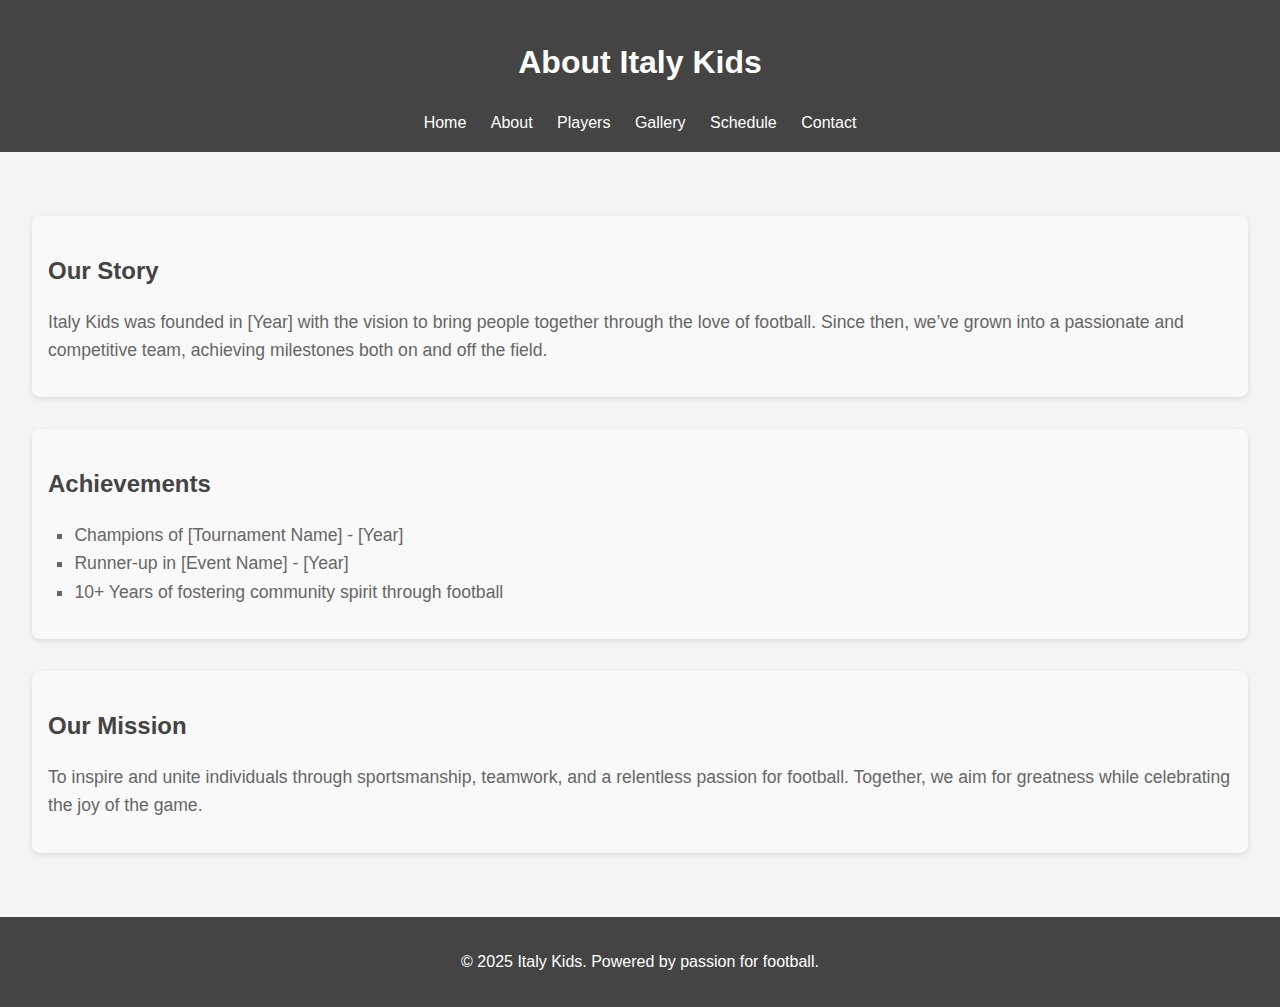
==== about.html @ e89e6547 "Update about.html" ====
<!DOCTYPE html>
<html lang="en">
<head>
  <meta charset="UTF-8">
  <meta name="viewport" content="width=device-width, initial-scale=1.0">
  <title>About Us - Italy Kids</title>
  <link rel="stylesheet" href="css/styles.css">
</head>
<body>
  <header>
    <h1>About Italy Kids</h1>
    <nav>
      <a href="index.html">Home</a>
      <a href="about.html">About</a>
      <a href="players.html">Players</a>
      <a href="gallery.html">Gallery</a>
      <a href="schedule.html">Schedule</a>
      <a href="contact.html">Contact</a>
    </nav>
  </header>
  <main>
    <section id="team-history">
      <h2>Our Story</h2>
      <p>
        Italy Kids was founded in [Year] with the vision to bring people together through the love of football. Since then, we’ve grown into a passionate and competitive team, achieving milestones both on and off the field.
      </p>
    </section>
    <section id="achievements">
      <h2>Achievements</h2>
      <ul>
        <li>Champions of [Tournament Name] - [Year]</li>
        <li>Runner-up in [Event Name] - [Year]</li>
        <li>10+ Years of fostering community spirit through football</li>
      </ul>
    </section>
    <section id="mission">
      <h2>Our Mission</h2>
      <p>
        To inspire and unite individuals through sportsmanship, teamwork, and a relentless passion for football. Together, we aim for greatness while celebrating the joy of the game.
      </p>
    </section>
  </main>
  <footer>
    <p>© 2025 Italy Kids. Powered by passion for football.</p>
  </footer>
</body>
</html>
---- css/styles.css ----
body {
    font-family: Arial, sans-serif;
    margin: 0;
    padding: 0;
    line-height: 1.6;
  }
  
  header {
    background: #444;
    color: #fff;
    padding: 1em 0;
    text-align: center;
  }
  
  header nav a {
    color: #fff;
    margin: 0 10px;
    text-decoration: none;
  }
  
  main {
    padding: 2em;
    background: #f4f4f4;
  }
  
  footer {
    text-align: center;
    padding: 1em 0;
    background: #444;
    color: #fff;
  }
  section {
    margin: 2em 0;
    padding: 1em;
    background: #f9f9f9;
    border-radius: 8px;
    box-shadow: 0 2px 5px rgba(0, 0, 0, 0.1);
  }
  
  section h2 {
    color: #444;
    margin-bottom: 0.5em;
  }
  
  section p, ul {
    color: #666;
    font-size: 1.1em;
  }
  
  ul {
    list-style-type: square;
    padding-left: 1.5em;
  }
  #search {
    width: 100%;
    padding: 10px;
    margin: 1em 0;
    font-size: 1em;
    border: 1px solid #ddd;
    border-radius: 5px;
  }
  
  #players-list {
    display: flex;
    flex-wrap: wrap;
    gap: 1em;
  }
  
  .player-card {
    width: 200px;
    padding: 10px;
    border: 1px solid #ddd;
    border-radius: 8px;
    text-align: center;
    background: #fff;
    box-shadow: 0 2px 4px rgba(0, 0, 0, 0.1);
  }
  
  .player-card img {
    width: 100%;
    height: auto;
    border-radius: 50%;
  }
  
  .player-card h3 {
    margin: 10px 0 5px;
    font-size: 1.2em;
    color: #333;
  }
  #gallery {
    padding: 2em;
    text-align: center;
  }
  
  #gallery h2 {
    margin-bottom: 1em;
    color: #444;
  }
  
  .gallery-grid {
    display: grid;
    grid-template-columns: repeat(auto-fit, minmax(200px, 1fr));
    gap: 1em;
  }
  
  .gallery-item {
    border: 2px solid #ddd;
    border-radius: 8px;
    overflow: hidden;
    transition: transform 0.3s, box-shadow 0.3s;
  }
  
  .gallery-item img {
    width: 100%;
    display: block;
  }
  
  .gallery-item:hover {
    transform: scale(1.05);
    box-shadow: 0 4px 10px rgba(0, 0, 0, 0.2);
  }
  #schedule table {
    width: 100%;
    border-collapse: collapse;
    margin: 1em 0;
  }
  
  #schedule th, #schedule td {
    border: 1px solid #ddd;
    padding: 8px;
    text-align: center;
  }
  
  #schedule th {
    background-color: #444;
    color: white;
    cursor: pointer;
  }
  
  #schedule tr:nth-child(even) {
    background-color: #f9f9f9;
  }
  
  #schedule tr:hover {
    background-color: #f1f1f1;
  }
  #contact {
    padding: 2em;
    text-align: center;
  }
  
  #contact h2 {
    margin-bottom: 1em;
    color: #444;
  }
  
  form {
    display: flex;
    flex-direction: column;
    align-items: center;
    gap: 1em;
    max-width: 400px;
    margin: 0 auto;
  }
  
  label {
    font-weight: bold;
  }
  
  input, textarea {
    width: 100%;
    padding: 10px;
    border: 1px solid #ddd;
    border-radius: 5px;
    font-size: 1em;
  }
  
  button {
    padding: 10px 20px;
    background-color: #444;
    color: #fff;
    border: none;
    border-radius: 5px;
    font-size: 1em;
    cursor: pointer;
  }
  
  button:hover {
    background-color: #333;
  }
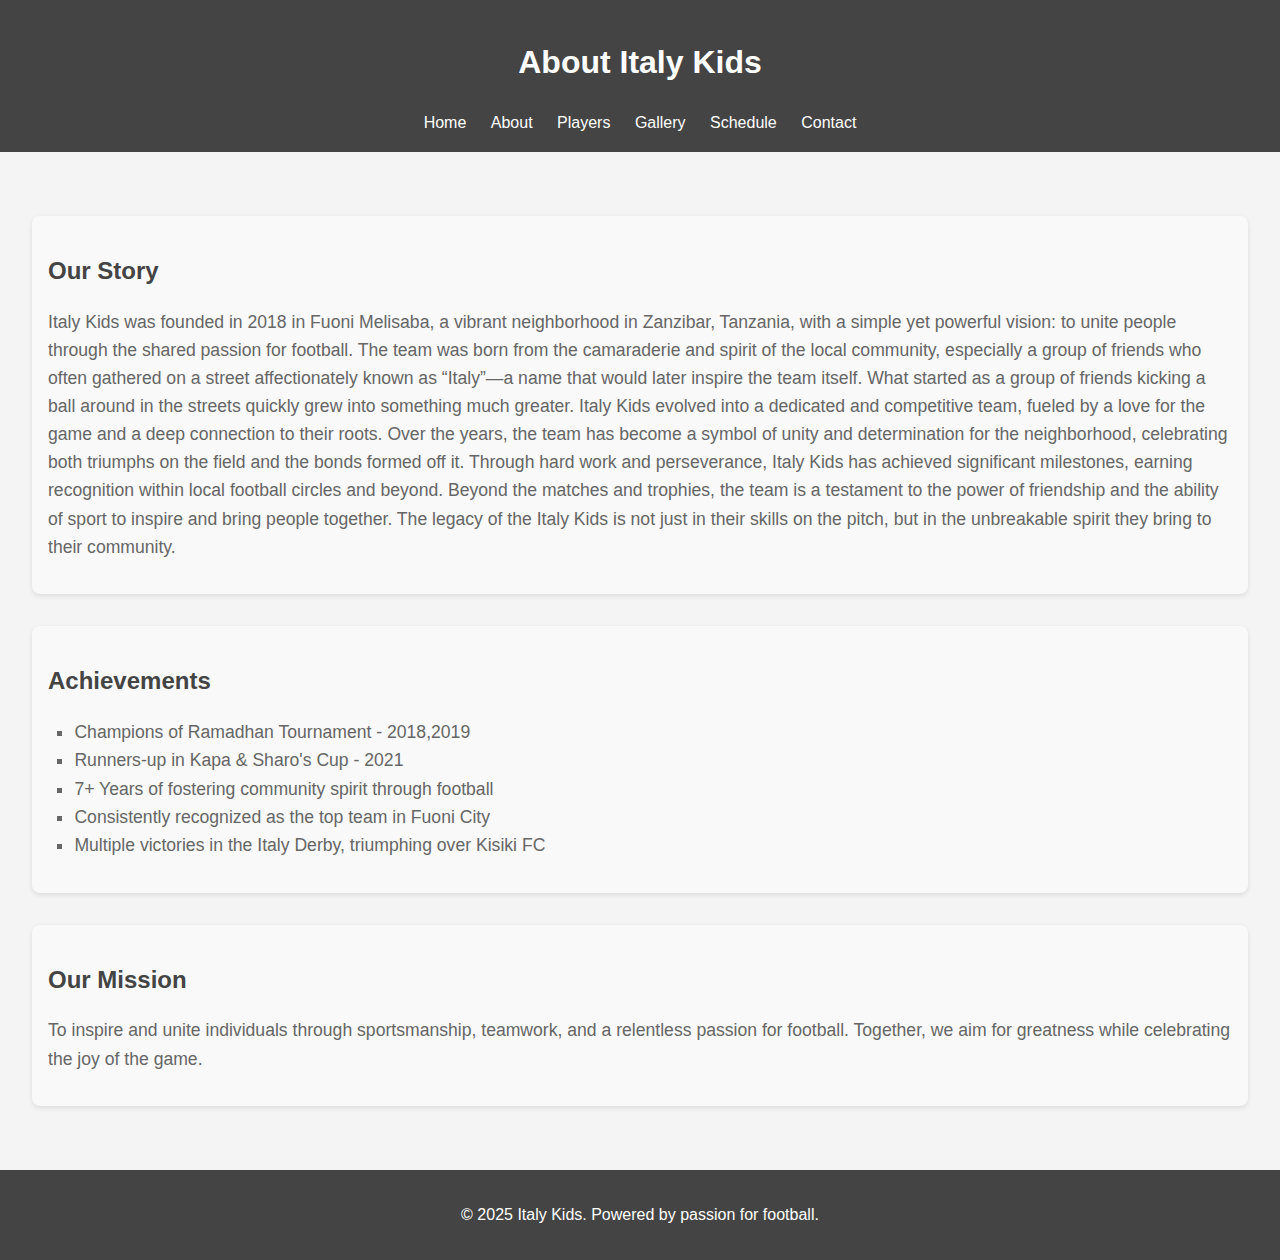
==== commit a1ee8673: "Update about.html" ====
--- a/about.html
+++ b/about.html
@@ -22,15 +22,21 @@
     <section id="team-history">
       <h2>Our Story</h2>
       <p>
-        Italy Kids was founded in [Year] with the vision to bring people together through the love of football. Since then, we’ve grown into a passionate and competitive team, achieving milestones both on and off the field.
+        Italy Kids was founded in 2018 in Fuoni Melisaba, a vibrant neighborhood in Zanzibar, Tanzania, with a simple yet powerful vision: to unite people through the shared passion for football. The team was born from the camaraderie and spirit of the local community, especially a group of friends who often gathered on a street affectionately known as “Italy”—a name that would later inspire the team itself.
+
+What started as a group of friends kicking a ball around in the streets quickly grew into something much greater. Italy Kids evolved into a dedicated and competitive team, fueled by a love for the game and a deep connection to their roots. Over the years, the team has become a symbol of unity and determination for the neighborhood, celebrating both triumphs on the field and the bonds formed off it.
+
+Through hard work and perseverance, Italy Kids has achieved significant milestones, earning recognition within local football circles and beyond. Beyond the matches and trophies, the team is a testament to the power of friendship and the ability of sport to inspire and bring people together. The legacy of the Italy Kids is not just in their skills on the pitch, but in the unbreakable spirit they bring to their community.
       </p>
     </section>
     <section id="achievements">
       <h2>Achievements</h2>
       <ul>
-        <li>Champions of [Tournament Name] - [Year]</li>
-        <li>Runner-up in [Event Name] - [Year]</li>
-        <li>10+ Years of fostering community spirit through football</li>
+        <li>Champions of Ramadhan Tournament - 2018,2019</li>
+        <li>Runners-up in Kapa & Sharo's Cup - 2021</li>
+        <li>7+ Years of fostering community spirit through football</li>
+        <li>Consistently recognized as the top team in Fuoni City</li>
+        <li>Multiple victories in the Italy Derby, triumphing over Kisiki FC</li>
       </ul>
     </section>
     <section id="mission">
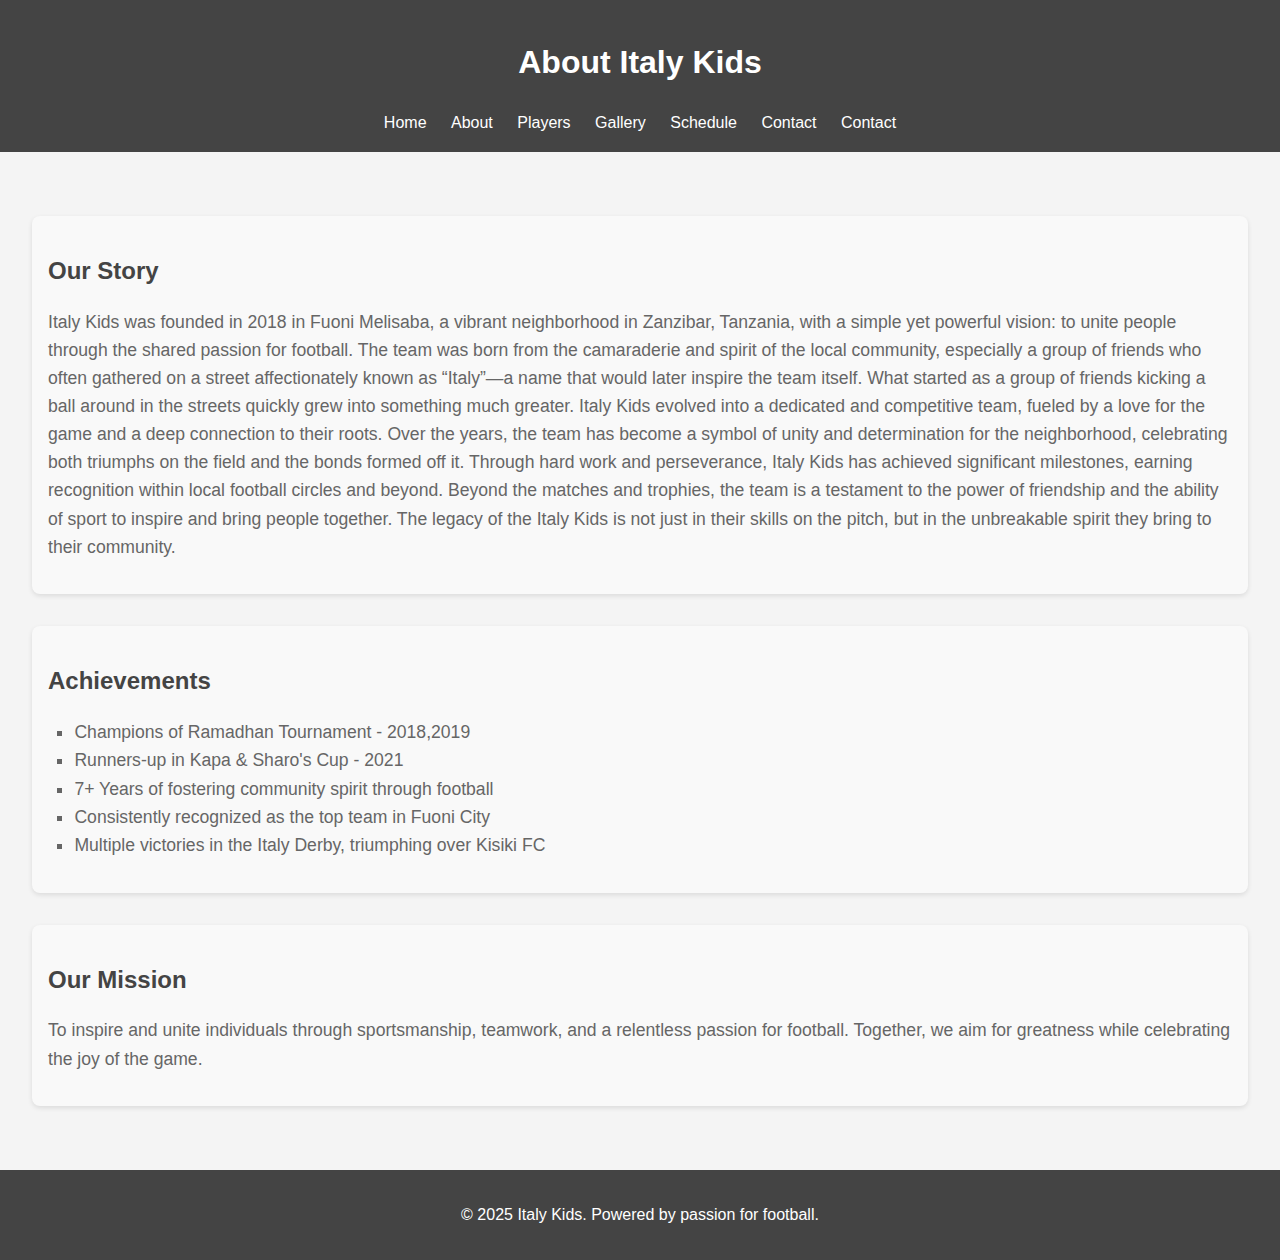
==== commit 90486908: "Update about.html" ====
--- a/about.html
+++ b/about.html
@@ -16,6 +16,7 @@
       <a href="gallery.html">Gallery</a>
       <a href="schedule.html">Schedule</a>
       <a href="contact.html">Contact</a>
+      <a href="coaches.html">Contact</a>
     </nav>
   </header>
   <main>
--- a/css/styles.css
+++ b/css/styles.css
@@ -188,4 +188,30 @@
   button:hover {
     background-color: #333;
   }
-  +.coach-card {
+    margin: 20px;
+    padding: 1em;
+    border: 1px solid #ddd;
+    border-radius: 8px;
+    text-align: center;
+    background: #fff;
+    box-shadow: 0 2px 4px rgba(0, 0, 0, 0.1);
+}
+
+.coach-card img {
+    width: 150px;
+    height: 150px;
+    border-radius: 50%;
+    object-fit: cover;
+}
+
+.coach-card h3 {
+    margin-top: 10px;
+    color: #444;
+}
+
+.coach-card p {
+    margin-top: 5px;
+    color: #666;
+}
+  
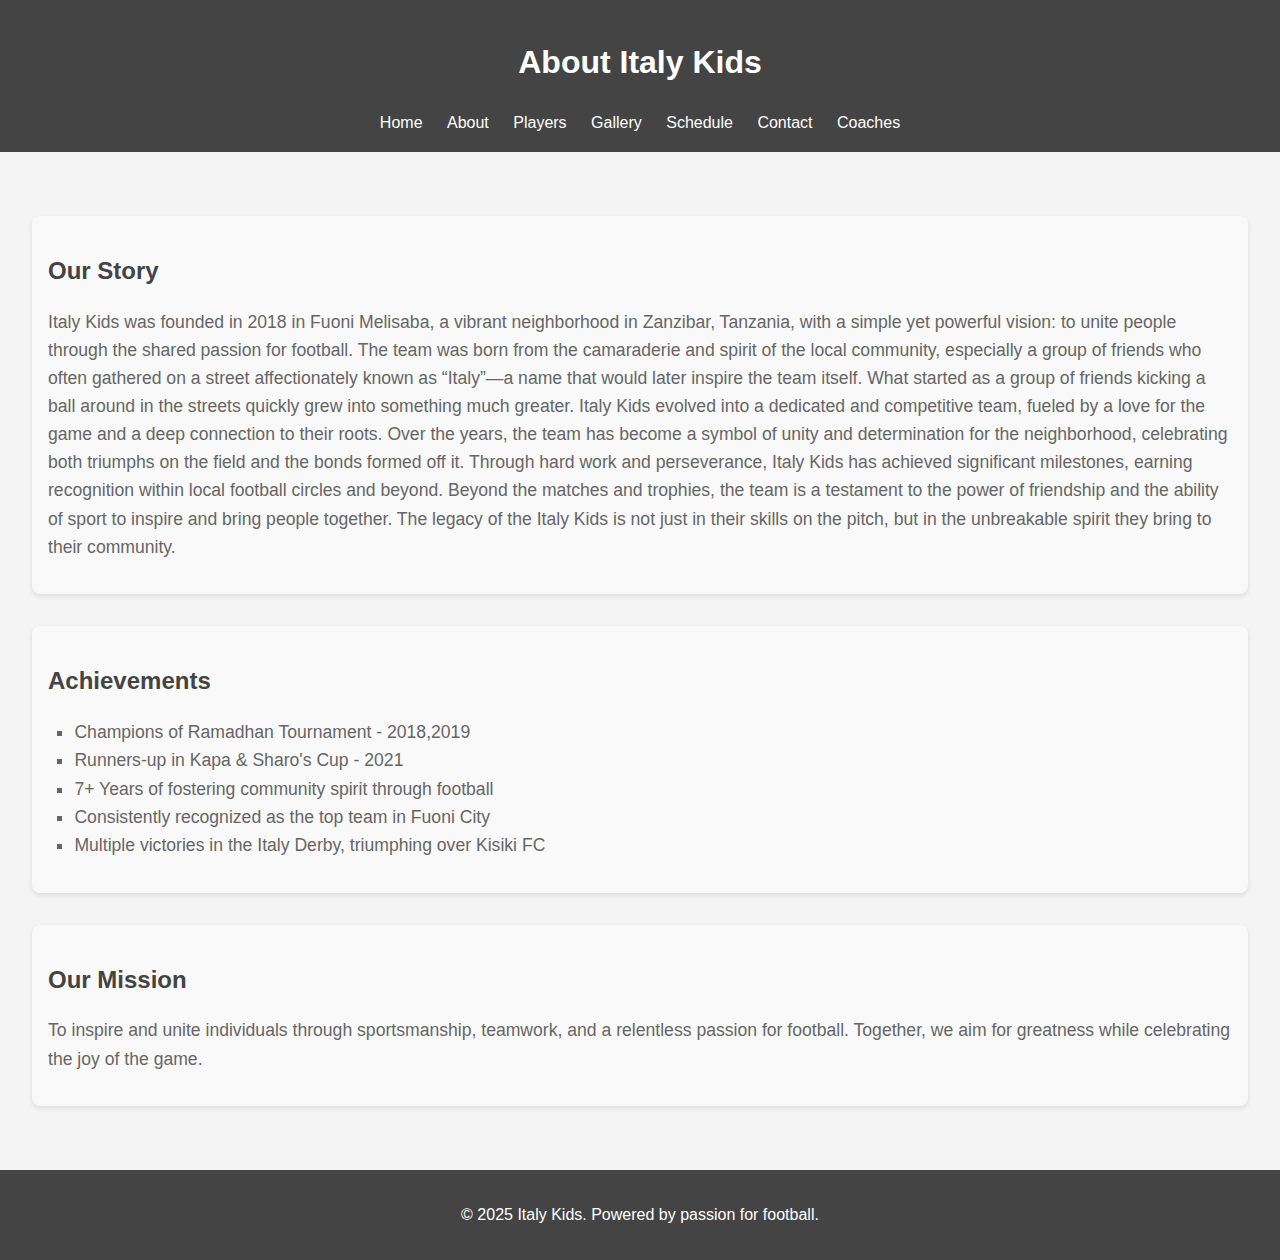
==== commit bb803465: "Update about.html" ====
--- a/about.html
+++ b/about.html
@@ -16,7 +16,7 @@
       <a href="gallery.html">Gallery</a>
       <a href="schedule.html">Schedule</a>
       <a href="contact.html">Contact</a>
-      <a href="coaches.html">Contact</a>
+      <a href="coaches.html">Coaches</a>
     </nav>
   </header>
   <main>
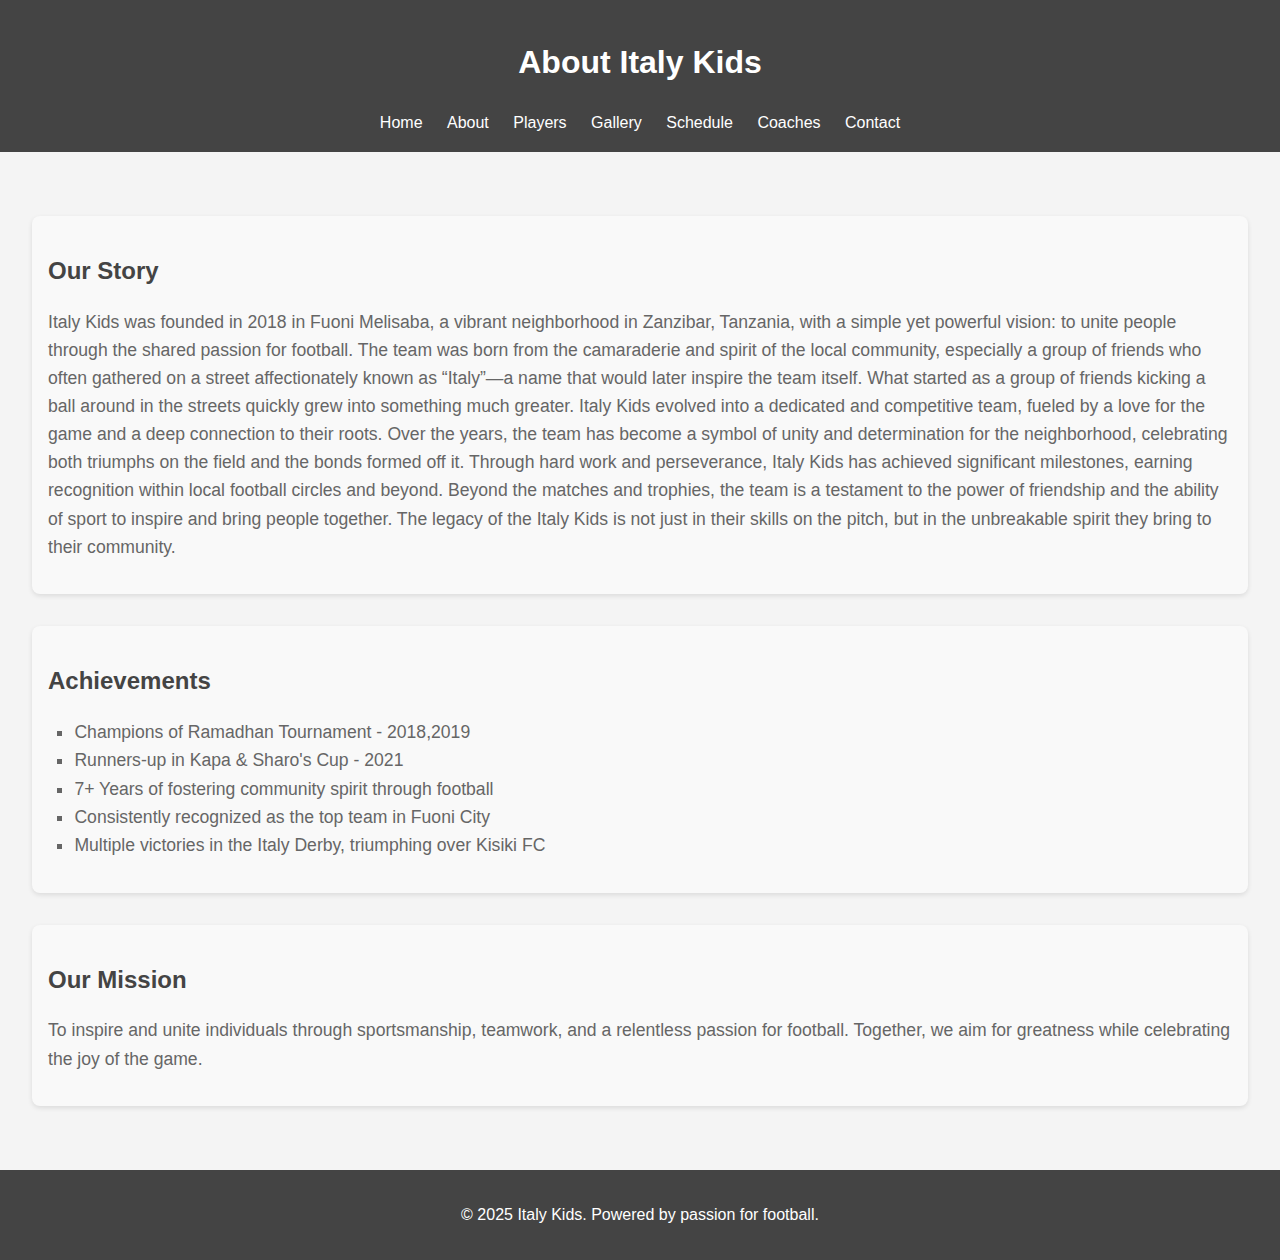
==== commit dabf2d47: "Update about.html" ====
--- a/about.html
+++ b/about.html
@@ -15,8 +15,8 @@
       <a href="players.html">Players</a>
       <a href="gallery.html">Gallery</a>
       <a href="schedule.html">Schedule</a>
+       <a href="coaches.html">Coaches</a>
       <a href="contact.html">Contact</a>
-      <a href="coaches.html">Coaches</a>
     </nav>
   </header>
   <main>
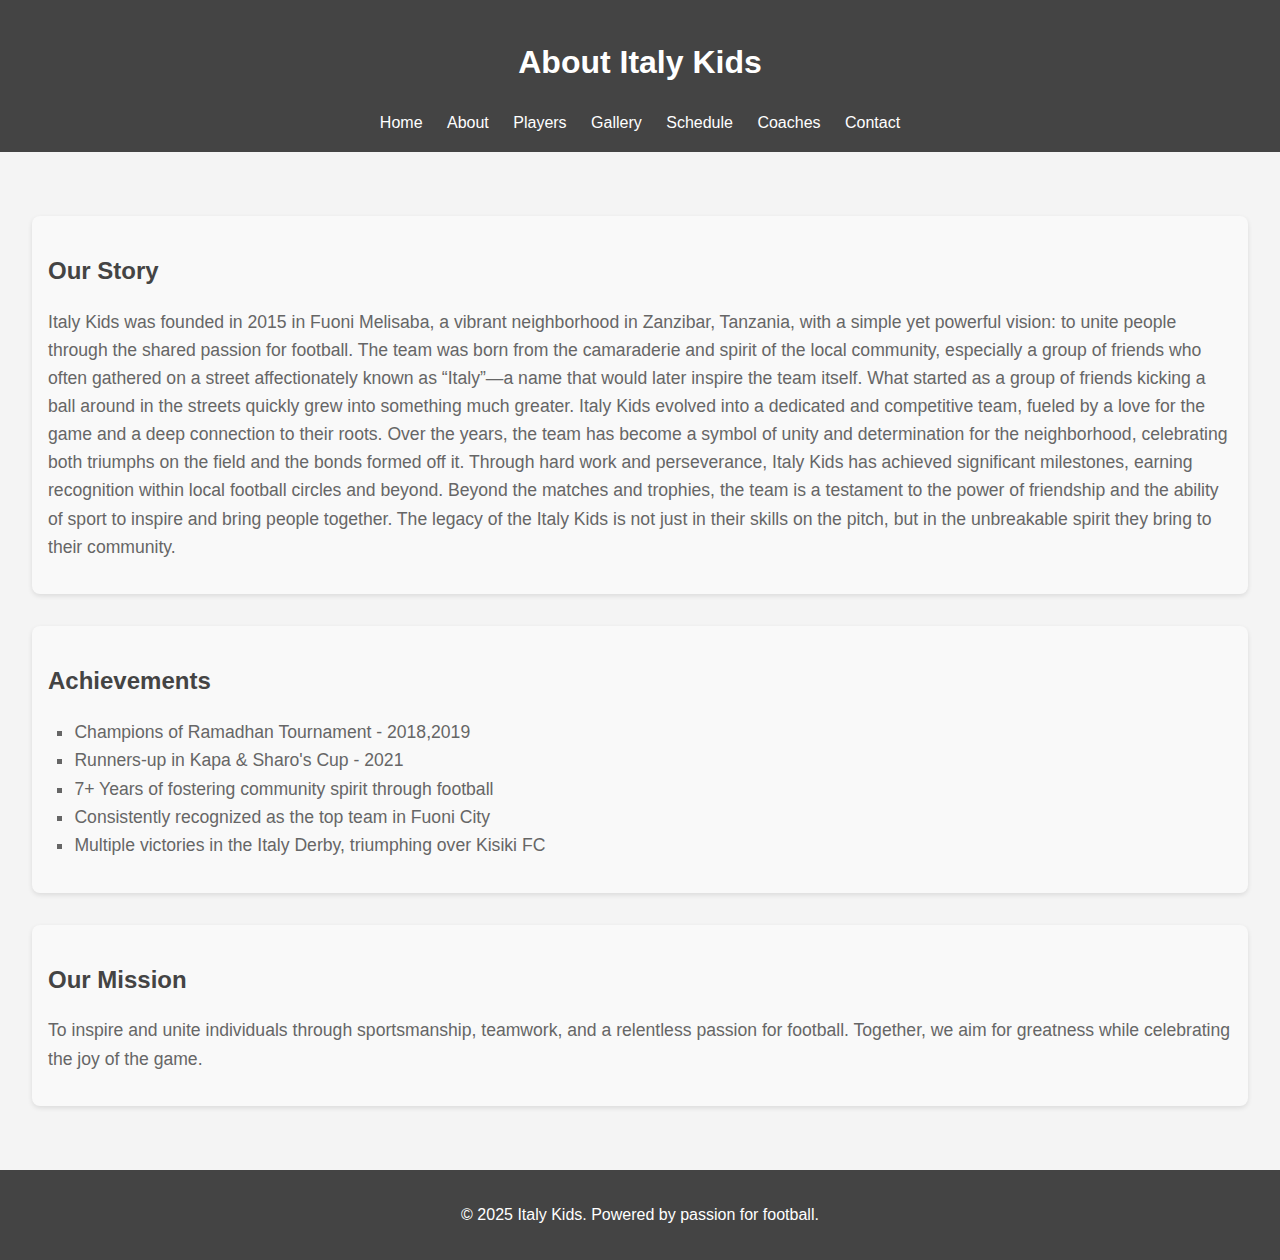
==== commit 6928e99d: "Update about.html" ====
--- a/about.html
+++ b/about.html
@@ -23,7 +23,7 @@
     <section id="team-history">
       <h2>Our Story</h2>
       <p>
-        Italy Kids was founded in 2018 in Fuoni Melisaba, a vibrant neighborhood in Zanzibar, Tanzania, with a simple yet powerful vision: to unite people through the shared passion for football. The team was born from the camaraderie and spirit of the local community, especially a group of friends who often gathered on a street affectionately known as “Italy”—a name that would later inspire the team itself.
+        Italy Kids was founded in 2015 in Fuoni Melisaba, a vibrant neighborhood in Zanzibar, Tanzania, with a simple yet powerful vision: to unite people through the shared passion for football. The team was born from the camaraderie and spirit of the local community, especially a group of friends who often gathered on a street affectionately known as “Italy”—a name that would later inspire the team itself.
 
 What started as a group of friends kicking a ball around in the streets quickly grew into something much greater. Italy Kids evolved into a dedicated and competitive team, fueled by a love for the game and a deep connection to their roots. Over the years, the team has become a symbol of unity and determination for the neighborhood, celebrating both triumphs on the field and the bonds formed off it.
 
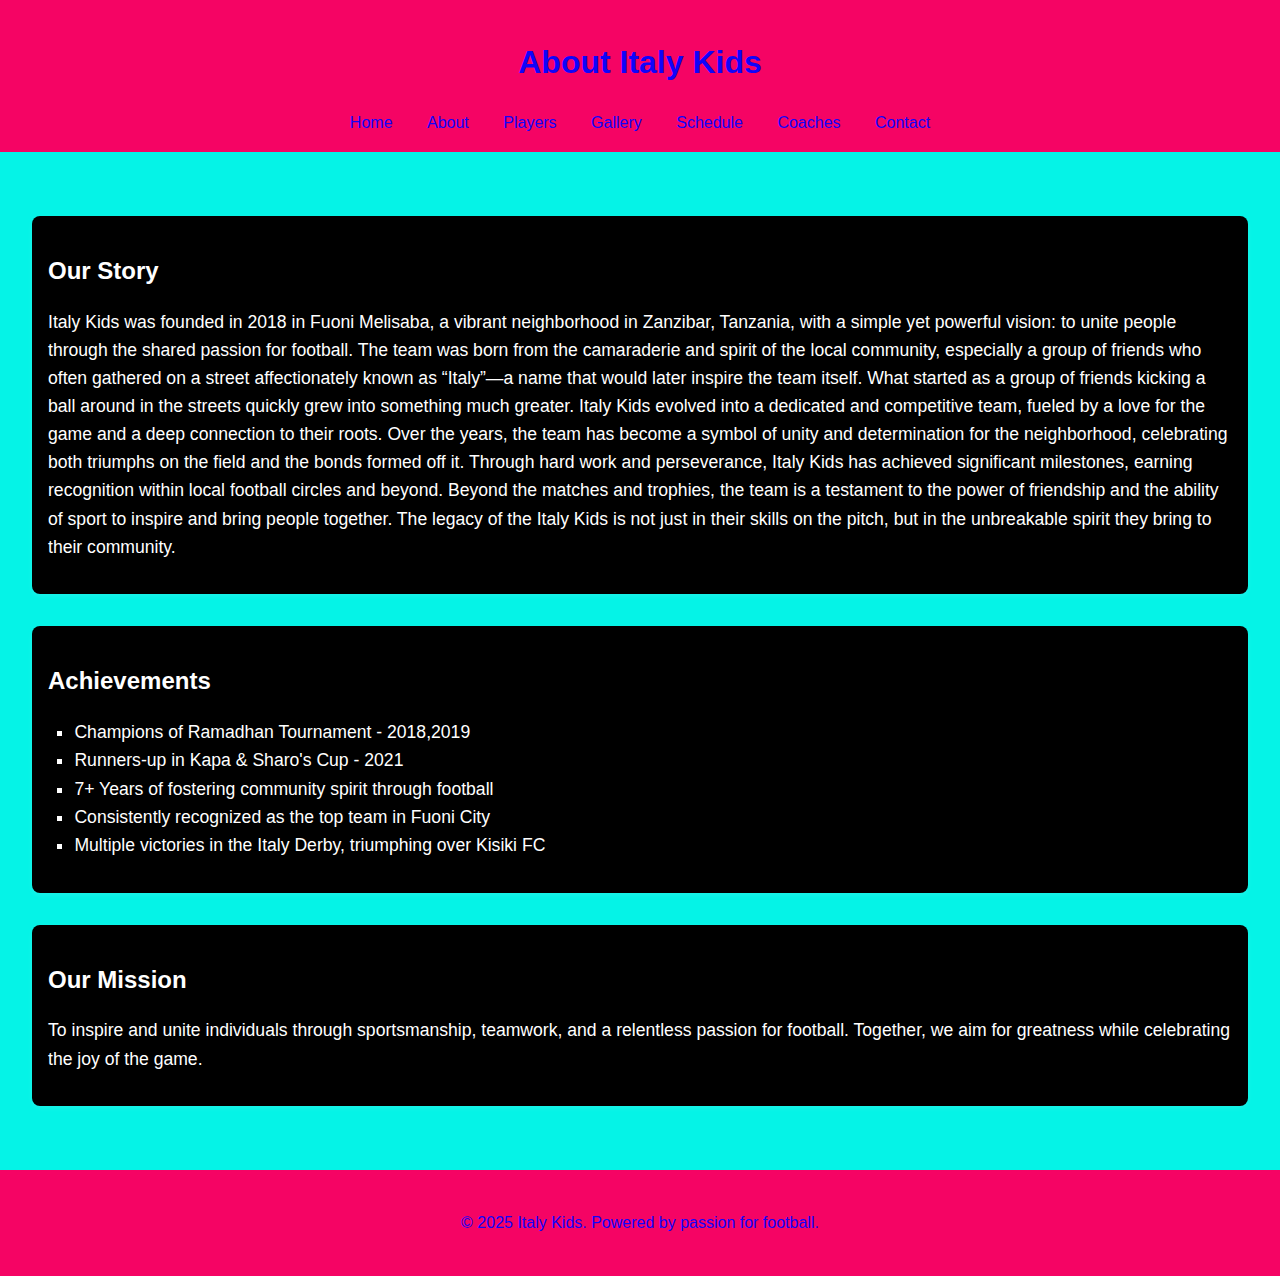
==== commit 53a67e5d: "Add files via upload" ====
--- a/about.html
+++ b/about.html
@@ -10,7 +10,7 @@
   <header>
     <h1>About Italy Kids</h1>
     <nav>
-      <a href="index.html">Home</a>
+      <a href="dashboard.html">Home</a>
       <a href="about.html">About</a>
       <a href="players.html">Players</a>
       <a href="gallery.html">Gallery</a>
@@ -23,7 +23,7 @@
     <section id="team-history">
       <h2>Our Story</h2>
       <p>
-        Italy Kids was founded in 2015 in Fuoni Melisaba, a vibrant neighborhood in Zanzibar, Tanzania, with a simple yet powerful vision: to unite people through the shared passion for football. The team was born from the camaraderie and spirit of the local community, especially a group of friends who often gathered on a street affectionately known as “Italy”—a name that would later inspire the team itself.
+        Italy Kids was founded in 2018 in Fuoni Melisaba, a vibrant neighborhood in Zanzibar, Tanzania, with a simple yet powerful vision: to unite people through the shared passion for football. The team was born from the camaraderie and spirit of the local community, especially a group of friends who often gathered on a street affectionately known as “Italy”—a name that would later inspire the team itself.
 
 What started as a group of friends kicking a ball around in the streets quickly grew into something much greater. Italy Kids evolved into a dedicated and competitive team, fueled by a love for the game and a deep connection to their roots. Over the years, the team has become a symbol of unity and determination for the neighborhood, celebrating both triumphs on the field and the bonds formed off it.
 
@@ -51,4 +51,4 @@
     <p>© 2025 Italy Kids. Powered by passion for football.</p>
   </footer>
 </body>
-</html>
+</html>--- a/css/styles.css
+++ b/css/styles.css
@@ -1,217 +1,413 @@
+/* General styles */
 body {
-    font-family: Arial, sans-serif;
-    margin: 0;
-    padding: 0;
-    line-height: 1.6;
-  }
-  
-  header {
-    background: #444;
-    color: #fff;
-    padding: 1em 0;
-    text-align: center;
-  }
-  
-  header nav a {
-    color: #fff;
-    margin: 0 10px;
-    text-decoration: none;
-  }
-  
-  main {
-    padding: 2em;
-    background: #f4f4f4;
-  }
-  
-  footer {
-    text-align: center;
-    padding: 1em 0;
-    background: #444;
-    color: #fff;
-  }
-  section {
-    margin: 2em 0;
-    padding: 1em;
-    background: #f9f9f9;
-    border-radius: 8px;
-    box-shadow: 0 2px 5px rgba(0, 0, 0, 0.1);
-  }
-  
-  section h2 {
-    color: #444;
-    margin-bottom: 0.5em;
-  }
-  
-  section p, ul {
-    color: #666;
-    font-size: 1.1em;
-  }
-  
-  ul {
-    list-style-type: square;
-    padding-left: 1.5em;
-  }
-  #search {
-    width: 100%;
-    padding: 10px;
-    margin: 1em 0;
-    font-size: 1em;
-    border: 1px solid #ddd;
-    border-radius: 5px;
-  }
-  
+  font-family: Arial, sans-serif;
+  margin: 0;
+  padding: 0;
+  line-height: 1.6;
+}
+
+/* Header styles */
+header {
+  background: #f50464;
+  color: #1004fa;
+  padding: 1em 0;
+  text-align: center;
+}
+
+header img {
+  max-width: 80px; /* Fixed logo size */
+  height: auto;
+  display: block;
+  margin: 0 auto;
+}
+
+header nav a {
+  color: #1004fa;
+  margin: 0 15px;
+  text-decoration: none;
+  transition: color 0.3s ease-in-out;
+}
+
+header nav a:hover,
+header nav a:focus {
+  color: #148309; /* Hover & focus effect */
+  outline: 2px solid #148309; /* Accessibility focus indicator */
+  outline-offset: 2px;
+}
+
+/* Main content styles */
+main {
+  padding: 2em;
+  background: #05f3e7;
+}
+
+/* Footer styles */
+footer {
+  text-align: center;
+  padding: 1.5em 0;
+  background: #f50464;
+  color: #1004fa;
+}
+
+/* Section styles */
+section {
+  margin: 2em 0;
+  padding: 1em;
+  background: #000000;
+  border-radius: 8px;
+  box-shadow: 0 2px 5px rgba(255, 255, 255, 0.1);
+}
+
+section h2 {
+  color: #ffffff;
+  margin-bottom: 0.5em;
+}
+
+section p, ul {
+  color: #ffffff;
+  font-size: 1.1em;
+}
+
+ul {
+  list-style-type: square;
+  padding-left: 1.5em;
+}
+
+/* Coach Card Styles */
+section .coach-card {
+  width: 100%;
+  max-width: 400px; /* Adjust card width */
+  margin: 1.5em auto; /* Center cards with spacing */
+  padding: 20px;
+  border: 1px solid #ddd;
+  border-radius: 10px; /* Rounded corners */
+  background: #f50464; /* Background color matching theme */
+  color: #ffffff; /* White text for readability */
+  box-shadow: 0 4px 8px rgba(0, 0, 0, 0.2); /* Card shadow */
+  text-align: center;
+  transition: transform 0.3s ease-out, box-shadow 0.3s ease-out;
+}
+
+section .coach-card img {
+  width: 100px;
+  height: 100px;
+  border-radius: 50%;
+  border: 3px solid #ffffff;
+  margin-bottom: 15px;
+}
+
+section .coach-card h3 {
+  font-size: 1.5em;
+  margin: 10px 0;
+}
+
+section .coach-card p {
+  font-size: 1em;
+  line-height: 1.8;
+  margin-bottom: 15px;
+}
+
+section .coach-card ul {
+  list-style-type: square;
+  padding-left: 1.5em;
+  margin: 0;
+}
+
+section .coach-card:hover {
+  transform: scale(1.05);
+  box-shadow: 0 6px 12px rgba(0, 0, 0, 0.3);
+}
+
+/* Player list grid styles */
+#players-list {
+  display: flex;
+  flex-wrap: wrap;
+  gap: 1em;
+}
+
+.player-card {
+  width: 200px;
+  padding: 10px;
+  border: 1px solid #ddd;
+  border-radius: 8px;
+  text-align: center;
+  background: #f50464;
+  box-shadow: 0 2px 4px rgba(0, 0, 0, 0.1);
+  transition: transform 0.2s ease-out, box-shadow 0.2s ease-out;
+}
+
+.player-card img {
+  width: 100%;
+  height: auto;
+  border-radius: 50%;
+}
+
+.player-card h3 {
+  margin: 10px 0 5px;
+  font-size: 1.2em;
+}
+
+.player-card:hover {
+  transform: scale(1.05);
+  box-shadow: 0 6px 12px rgba(0, 0, 0, 0.3);
+}
+
+/* Search bar styles */
+#search {
+  width: 100%;
+  padding: 10px;
+  margin: 1em 0;
+  font-size: 1em;
+  border: 1px solid #ddd;
+  border-radius: 5px;
+}
+
+/* Gallery styles */
+#gallery {
+  padding: 2em;
+  text-align: center;
+}
+
+#gallery h2 {
+  margin-bottom: 1em;
+  color: #ffffff;
+}
+
+.gallery-grid {
+  display: grid;
+  grid-template-columns: repeat(auto-fit, minmax(200px, 1fr));
+  gap: 1em;
+}
+
+.gallery-item {
+  border: 2px solid #ddd;
+  border-radius: 8px;
+  overflow: hidden;
+  color: white;
+  transition: transform 0.3s ease-out, box-shadow 0.3s ease-out;
+}
+
+.gallery-item img {
+  width: 100%;
+  display: block;
+}
+
+.gallery-item:hover {
+  transform: scale(1.05);
+  box-shadow: 0 4px 10px rgba(0, 0, 0, 0.2);
+}
+
+/* Schedule styles */
+#schedule table {
+  width: 100%;
+  border-collapse: collapse;
+  margin: 1em 0;
+  color: blue;
+}
+
+#schedule th, #schedule td {
+  border: 1px solid #1004fa;
+  padding: 8px;
+  text-align: center;
+}
+
+#schedule th {
+  background-color: #1004fa;
+  color: red;
+  cursor: pointer;
+}
+
+#schedule tr:nth-child(even) {
+  background-color: #f50464;
+  color: blue;
+}
+
+#schedule tr:hover {
+  background-color: #f1f1f1;
+}
+
+/* Contact form styles */
+#contact {
+  padding: 2em;
+  text-align: center;
+}
+
+#contact h2 {
+  margin-bottom: 1em;
+  color: #ffffff;
+}
+
+form {
+  display: flex;
+  flex-direction: column;
+  align-items: center;
+  gap: 1em;
+  max-width: 400px;
+  margin: 0 auto;
+}
+
+label {
+  font-weight: bold;
+}
+
+input, textarea {
+  width: 100%;
+  padding: 10px;
+  border: 1px solid #ddd;
+  border-radius: 5px;
+  font-size: 1em;
+}
+
+input:required, textarea:required {
+  border-left: 4px solid #f50464; /* Highlight required fields */
+}
+
+button {
+  padding: 10px 20px;
+  background-color: #f50464;
+  color: #1004fa;
+  border: none;
+  border-radius: 5px;
+  font-size: 1em;
+  cursor: pointer;
+  transition: background-color 0.3s ease-in-out;
+}
+
+button:hover, button:focus {
+  background-color: #148309;
+  outline: 2px solid #148309;
+}
+
+/* GoogleForm */
+iframe {
+  width: 100%;
+  max-width: 640px;
+  height: auto;
+  overflow-y: auto;
+}
+
+/* Media queries for responsiveness */
+@media (max-width: 768px) {
   #players-list {
-    display: flex;
-    flex-wrap: wrap;
-    gap: 1em;
-  }
-  
-  .player-card {
-    width: 200px;
-    padding: 10px;
-    border: 1px solid #ddd;
-    border-radius: 8px;
-    text-align: center;
-    background: #fff;
-    box-shadow: 0 2px 4px rgba(0, 0, 0, 0.1);
-  }
-  
-  .player-card img {
-    width: 100%;
-    height: auto;
-    border-radius: 50%;
-  }
-  
-  .player-card h3 {
-    margin: 10px 0 5px;
-    font-size: 1.2em;
-    color: #333;
-  }
-  #gallery {
-    padding: 2em;
-    text-align: center;
-  }
-  
-  #gallery h2 {
-    margin-bottom: 1em;
-    color: #444;
-  }
-  
-  .gallery-grid {
-    display: grid;
-    grid-template-columns: repeat(auto-fit, minmax(200px, 1fr));
-    gap: 1em;
-  }
-  
-  .gallery-item {
-    border: 2px solid #ddd;
-    border-radius: 8px;
-    overflow: hidden;
-    transition: transform 0.3s, box-shadow 0.3s;
-  }
-  
-  .gallery-item img {
-    width: 100%;
-    display: block;
-  }
-  
-  .gallery-item:hover {
-    transform: scale(1.05);
-    box-shadow: 0 4px 10px rgba(0, 0, 0, 0.2);
-  }
-  #schedule table {
-    width: 100%;
-    border-collapse: collapse;
-    margin: 1em 0;
-  }
-  
-  #schedule th, #schedule td {
-    border: 1px solid #ddd;
-    padding: 8px;
-    text-align: center;
-  }
-  
-  #schedule th {
-    background-color: #444;
-    color: white;
-    cursor: pointer;
-  }
-  
-  #schedule tr:nth-child(even) {
-    background-color: #f9f9f9;
-  }
-  
-  #schedule tr:hover {
-    background-color: #f1f1f1;
-  }
-  #contact {
-    padding: 2em;
-    text-align: center;
-  }
-  
-  #contact h2 {
-    margin-bottom: 1em;
-    color: #444;
-  }
-  
-  form {
-    display: flex;
     flex-direction: column;
     align-items: center;
-    gap: 1em;
-    max-width: 400px;
-    margin: 0 auto;
-  }
-  
-  label {
-    font-weight: bold;
-  }
-  
-  input, textarea {
+  }
+
+  .player-card, .coach-card {
     width: 100%;
-    padding: 10px;
-    border: 1px solid #ddd;
-    border-radius: 5px;
-    font-size: 1em;
-  }
-  
-  button {
-    padding: 10px 20px;
-    background-color: #444;
-    color: #fff;
-    border: none;
-    border-radius: 5px;
-    font-size: 1em;
-    cursor: pointer;
-  }
-  
-  button:hover {
-    background-color: #333;
-  }
-.coach-card {
-    margin: 20px;
-    padding: 1em;
-    border: 1px solid #ddd;
-    border-radius: 8px;
-    text-align: center;
-    background: #fff;
-    box-shadow: 0 2px 4px rgba(0, 0, 0, 0.1);
-}
-
-.coach-card img {
-    width: 150px;
-    height: 150px;
-    border-radius: 50%;
-    object-fit: cover;
-}
-
-.coach-card h3 {
-    margin-top: 10px;
-    color: #444;
-}
-
-.coach-card p {
-    margin-top: 5px;
-    color: #666;
-}
-  
+    max-width: 300px;
+  }
+}
+  :root {
+            --italy-blue: #0066CC;
+            --italy-green: #009966;
+            --italy-red: #E32017;
+            --light: #F1FAEE;
+        }
+        
+        
+        .dashboard-container {
+            max-width: 1200px;
+            margin: 0 auto;
+            padding: 20px;
+        }
+        
+        
+        .user-info {
+            display: flex;
+            align-items: center;
+            justify-content: space-between;
+            padding: 0 20px;
+            color: white;
+        }
+        
+        .user-details {
+            display: flex;
+            align-items: center;
+            gap: 15px;
+        }
+        
+        .user-avatar {
+            width: 50px;
+            height: 50px;
+            border-radius: 50%;
+            background-color: white;
+            display: flex;
+            align-items: center;
+            justify-content: center;
+            color: var(--italy-blue);
+            font-size: 1.5rem;
+        }
+        
+        .logout-btn {
+            background-color: var(--italy-green);
+            color: white;
+            border: none;
+            padding: 8px 15px;
+            border-radius: 5px;
+            cursor: pointer;
+            font-weight: bold;
+        }
+        
+        
+
+@media (max-width: 480px) {
+  /* Section adjustments */
+  section {
+    padding: 0.5em;
+    margin: 1em 0; /* Adjust section spacing for better layout */
+  }
+
+  /* Coach Card adjustments */
+  section .coach-card {
+    width: calc(100% - 20px); /* Ensure card stays within section boundaries */
+    max-width: 100%; /* No overflow outside the section */
+    margin: 10px auto; /* Center cards on the screen */
+    padding: 15px; /* Slightly reduced padding for compact cards */
+    box-shadow: 0 2px 4px rgba(0, 0, 0, 0.1); /* Subtle shadow for depth */
+    border-radius: 10px; /* Keep rounded corners consistent */
+    background: #f50464; /* Retain theme color */
+  }
+
+  /* Coach Card Image adjustments */
+  section .coach-card img {
+    width: 70px; /* Reduce image size proportionally */
+    height: 70px;
+    margin-bottom: 10px;
+    border-radius: 50%; /* Maintain circular shape */
+    border: 2px solid #ffffff; /* Adjust border thickness for smaller screens */
+  }
+
+  /* Coach Card Text adjustments */
+  section .coach-card h3 {
+    font-size: 1.1em; /* Reduce heading size slightly */
+    margin: 5px 0;
+  }
+
+  section .coach-card p {
+    font-size: 0.9em; /* Adjust paragraph text for readability */
+    line-height: 1.4; /* Compact spacing for smaller cards */
+    margin: 5px 0; /* Remove excess margin */
+  }
+
+  /* Adjust List Style (if any) */
+  section .coach-card ul {
+    font-size: 0.8em; /* Smaller font for bullet points */
+    padding-left: 1em; /* Align lists neatly within the card */
+  }
+}
+
+@media (max-width: 320px) {
+  header {
+    font-size: 0.8em;
+  }
+
+  .player-card, .coach-card {
+    width: 100%;
+    padding: 5px;
+  }
+
+  section {
+    padding: 0.3em;
+  }
+}
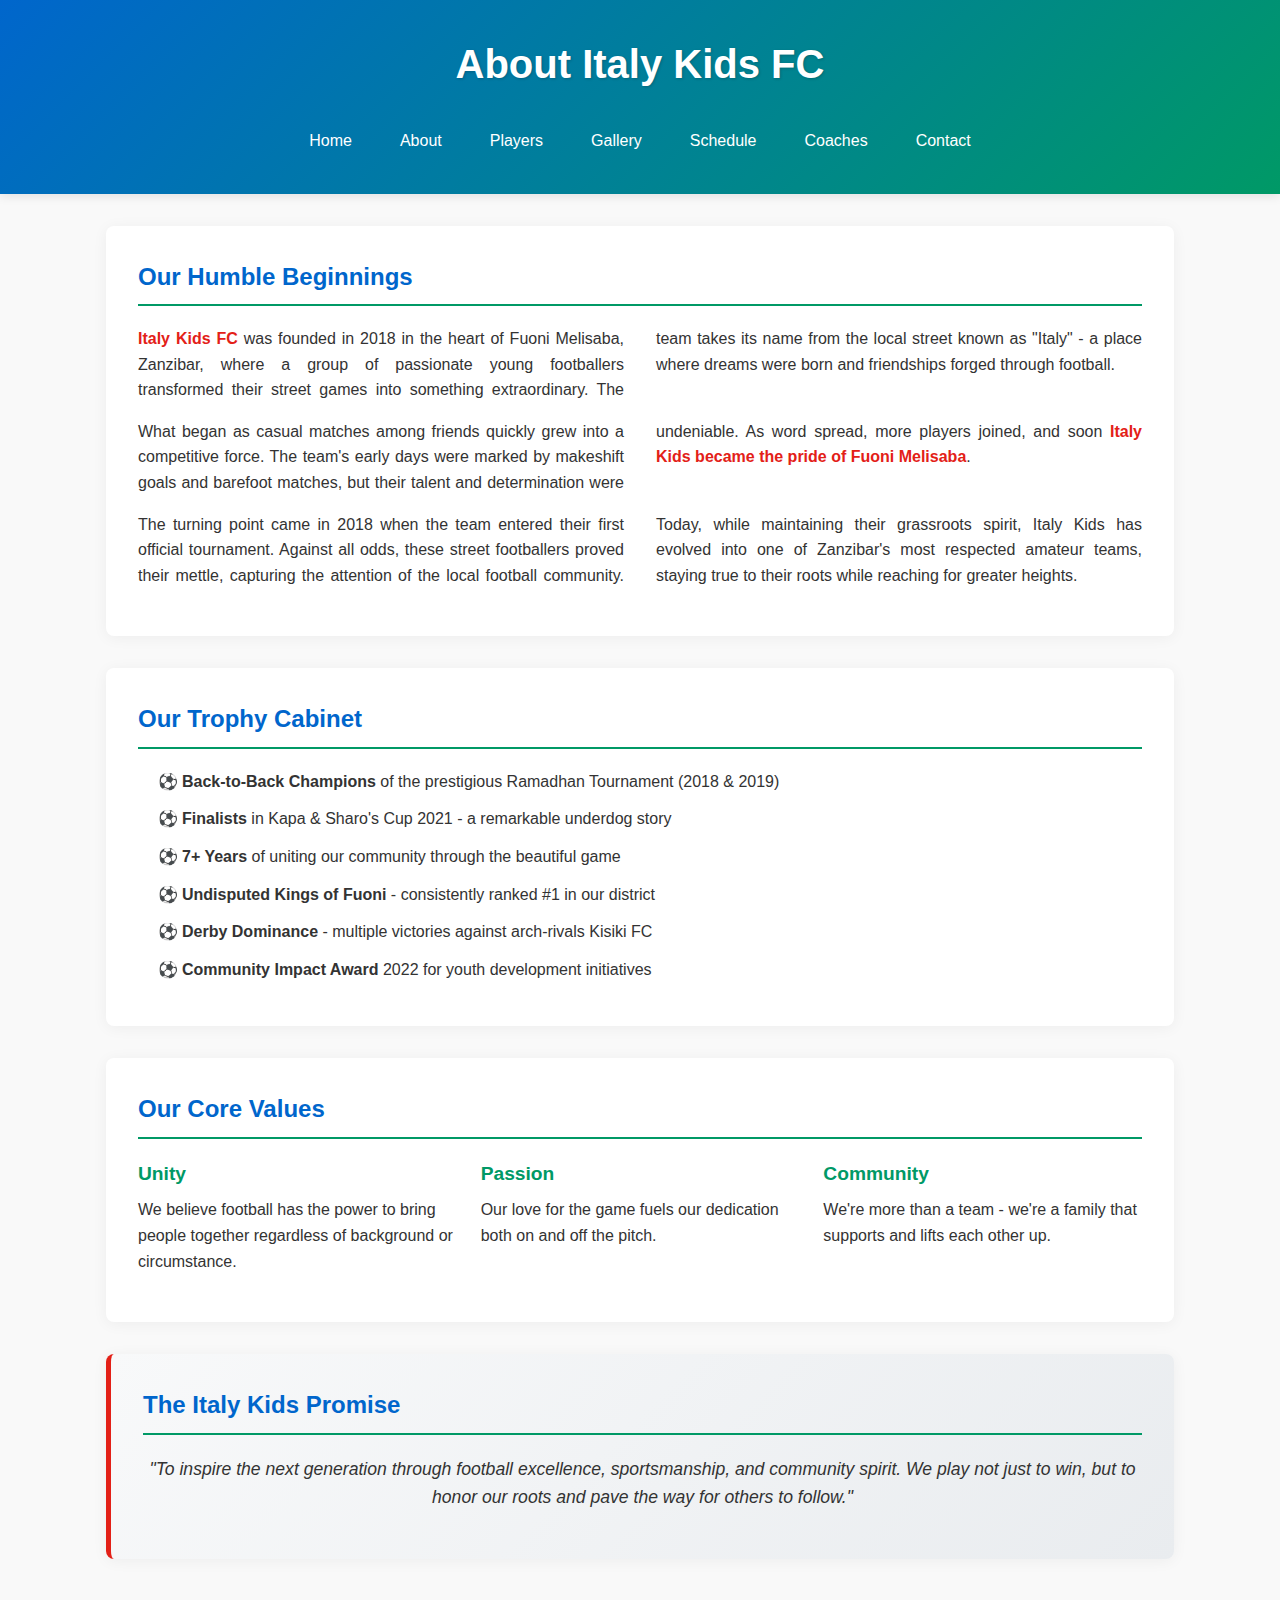
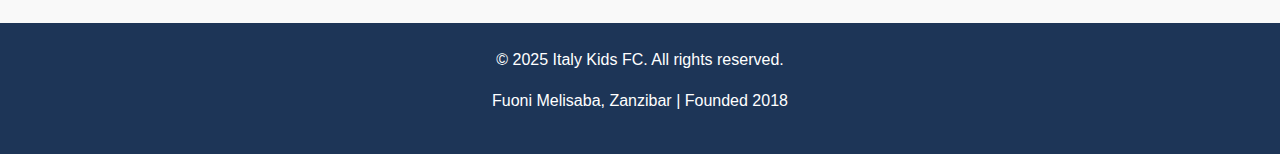
==== commit 14ed638c: "Add files via upload" ====
--- a/about.html
+++ b/about.html
@@ -3,52 +3,269 @@
 <head>
   <meta charset="UTF-8">
   <meta name="viewport" content="width=device-width, initial-scale=1.0">
-  <title>About Us - Italy Kids</title>
-  <link rel="stylesheet" href="css/styles.css">
+  <title>About Us - Italy Kids Football Team</title>
+  <meta name="description" content="Learn about Italy Kids football team from Fuoni Melisaba, Zanzibar - our history, achievements, and mission">
+  <style>
+    :root {
+      --primary: #0066CC;
+      --secondary: #009966;
+      --accent: #E32017;
+      --light: #F1FAEE;
+      --dark: #1D3557;
+      --text: #333333;
+      --background: #f9f9f9;
+    }
+    
+    * {
+      margin: 0;
+      padding: 0;
+      box-sizing: border-box;
+    }
+    
+    body {
+      font-family: 'Segoe UI', Tahoma, Geneva, Verdana, sans-serif;
+      line-height: 1.6;
+      color: var(--text);
+      background-color: var(--background);
+      min-height: 100vh;
+      display: flex;
+      flex-direction: column;
+    }
+    
+    header {
+      background: linear-gradient(135deg, var(--primary), var(--secondary));
+      color: white;
+      padding: 1.5rem 1rem;
+      text-align: center;
+      box-shadow: 0 2px 10px rgba(0,0,0,0.1);
+    }
+    
+    h1 {
+      font-size: clamp(1.8rem, 4vw, 2.5rem);
+      margin-bottom: 1rem;
+      text-shadow: 1px 1px 3px rgba(0,0,0,0.2);
+    }
+    
+    nav {
+      display: flex;
+      justify-content: center;
+      flex-wrap: wrap;
+      gap: 0.5rem;
+      margin-top: 1rem;
+    }
+    
+    nav a {
+      color: white;
+      text-decoration: none;
+      padding: 0.5rem 1rem;
+      border-radius: 4px;
+      transition: all 0.3s ease;
+      font-weight: 500;
+      font-size: 0.9rem;
+    }
+    
+    nav a:hover, nav a:focus {
+      background-color: rgba(255,255,255,0.2);
+      transform: translateY(-2px);
+      outline: none;
+    }
+    
+    main {
+      flex: 1;
+      width: 100%;
+      max-width: 1100px;
+      margin: 2rem auto;
+      padding: 0 1rem;
+    }
+    
+    section {
+      background-color: white;
+      border-radius: 8px;
+      padding: 1.5rem;
+      margin-bottom: 1.5rem;
+      box-shadow: 0 2px 15px rgba(0,0,0,0.05);
+    }
+    
+    h2 {
+      color: var(--primary);
+      margin-bottom: 1.25rem;
+      padding-bottom: 0.5rem;
+      border-bottom: 2px solid var(--secondary);
+      font-size: 1.5rem;
+    }
+    
+    p {
+      margin-bottom: 1rem;
+      font-size: 1rem;
+    }
+    
+    ul {
+      padding-left: 1.25rem;
+      list-style-type: none;
+    }
+    
+    li {
+      margin-bottom: 0.75rem;
+      position: relative;
+      padding-left: 1.5rem;
+    }
+    
+    li::before {
+      content: "⚽";
+      position: absolute;
+      left: 0;
+    }
+    
+    #team-history p {
+      text-align: justify;
+    }
+    
+    .achievement-highlight {
+      color: var(--accent);
+      font-weight: bold;
+    }
+    
+    #mission {
+      background: linear-gradient(135deg, #f8f9fa, #e9ecef);
+      border-left: 5px solid var(--accent);
+    }
+    
+    .values-grid {
+      display: grid;
+      grid-template-columns: repeat(auto-fit, minmax(250px, 1fr));
+      gap: 1.5rem;
+      margin-top: 1rem;
+    }
+    
+    .value-item h3 {
+      color: var(--secondary);
+      margin-bottom: 0.5rem;
+      font-size: 1.2rem;
+    }
+    
+    footer {
+      text-align: center;
+      padding: 1.5rem;
+      background-color: var(--dark);
+      color: white;
+      font-size: 0.9rem;
+    }
+    
+    /* Desktop-specific styles */
+    @media (min-width: 768px) {
+      header {
+        padding: 2rem 1rem;
+      }
+      
+      nav {
+        gap: 1rem;
+        margin-top: 1.5rem;
+      }
+      
+      nav a {
+        font-size: 1rem;
+      }
+      
+      section {
+        padding: 2rem;
+        margin-bottom: 2rem;
+      }
+      
+      #team-history p {
+        column-count: 2;
+        column-gap: 2rem;
+      }
+    }
+    
+    /* Mobile-specific adjustments */
+    @media (max-width: 480px) {
+      h1 {
+        font-size: 1.8rem;
+      }
+      
+      h2 {
+        font-size: 1.3rem;
+      }
+      
+      section {
+        padding: 1.25rem;
+      }
+      
+      .values-grid {
+        grid-template-columns: 1fr;
+      }
+    }
+  </style>
 </head>
 <body>
   <header>
-    <h1>About Italy Kids</h1>
+    <h1>About Italy Kids FC</h1>
     <nav>
       <a href="dashboard.html">Home</a>
-      <a href="about.html">About</a>
+      <a href="about.html" class="active">About</a>
       <a href="players.html">Players</a>
       <a href="gallery.html">Gallery</a>
       <a href="schedule.html">Schedule</a>
-       <a href="coaches.html">Coaches</a>
+      <a href="coaches.html">Coaches</a>
       <a href="contact.html">Contact</a>
     </nav>
   </header>
+  
   <main>
     <section id="team-history">
-      <h2>Our Story</h2>
+      <h2>Our Humble Beginnings</h2>
       <p>
-        Italy Kids was founded in 2018 in Fuoni Melisaba, a vibrant neighborhood in Zanzibar, Tanzania, with a simple yet powerful vision: to unite people through the shared passion for football. The team was born from the camaraderie and spirit of the local community, especially a group of friends who often gathered on a street affectionately known as “Italy”—a name that would later inspire the team itself.
-
-What started as a group of friends kicking a ball around in the streets quickly grew into something much greater. Italy Kids evolved into a dedicated and competitive team, fueled by a love for the game and a deep connection to their roots. Over the years, the team has become a symbol of unity and determination for the neighborhood, celebrating both triumphs on the field and the bonds formed off it.
-
-Through hard work and perseverance, Italy Kids has achieved significant milestones, earning recognition within local football circles and beyond. Beyond the matches and trophies, the team is a testament to the power of friendship and the ability of sport to inspire and bring people together. The legacy of the Italy Kids is not just in their skills on the pitch, but in the unbreakable spirit they bring to their community.
-      </p>
-    </section>
+        <span class="achievement-highlight">Italy Kids FC</span> was founded in 2018 in the heart of Fuoni Melisaba, Zanzibar, where a group of passionate young footballers transformed their street games into something extraordinary. The team takes its name from the local street known as "Italy" - a place where dreams were born and friendships forged through football.
+      </p>
+      <p>
+        What began as casual matches among friends quickly grew into a competitive force. The team's early days were marked by makeshift goals and barefoot matches, but their talent and determination were undeniable. As word spread, more players joined, and soon <span class="achievement-highlight">Italy Kids became the pride of Fuoni Melisaba</span>.
+      </p>
+      <p>
+        The turning point came in 2018 when the team entered their first official tournament. Against all odds, these street footballers proved their mettle, capturing the attention of the local football community. Today, while maintaining their grassroots spirit, Italy Kids has evolved into one of Zanzibar's most respected amateur teams, staying true to their roots while reaching for greater heights.
+      </p>
+    </section>
+    
     <section id="achievements">
-      <h2>Achievements</h2>
+      <h2>Our Trophy Cabinet</h2>
       <ul>
-        <li>Champions of Ramadhan Tournament - 2018,2019</li>
-        <li>Runners-up in Kapa & Sharo's Cup - 2021</li>
-        <li>7+ Years of fostering community spirit through football</li>
-        <li>Consistently recognized as the top team in Fuoni City</li>
-        <li>Multiple victories in the Italy Derby, triumphing over Kisiki FC</li>
+        <li><strong>Back-to-Back Champions</strong> of the prestigious Ramadhan Tournament (2018 & 2019)</li>
+        <li><strong>Finalists</strong> in Kapa & Sharo's Cup 2021 - a remarkable underdog story</li>
+        <li><strong>7+ Years</strong> of uniting our community through the beautiful game</li>
+        <li><strong>Undisputed Kings of Fuoni</strong> - consistently ranked #1 in our district</li>
+        <li><strong>Derby Dominance</strong> - multiple victories against arch-rivals Kisiki FC</li>
+        <li><strong>Community Impact Award</strong> 2022 for youth development initiatives</li>
       </ul>
     </section>
+    
+    <section id="values">
+      <h2>Our Core Values</h2>
+      <div class="values-grid">
+        <div class="value-item">
+          <h3>Unity</h3>
+          <p>We believe football has the power to bring people together regardless of background or circumstance.</p>
+        </div>
+        <div class="value-item">
+          <h3>Passion</h3>
+          <p>Our love for the game fuels our dedication both on and off the pitch.</p>
+        </div>
+        <div class="value-item">
+          <h3>Community</h3>
+          <p>We're more than a team - we're a family that supports and lifts each other up.</p>
+        </div>
+      </div>
+    </section>
+    
     <section id="mission">
-      <h2>Our Mission</h2>
-      <p>
-        To inspire and unite individuals through sportsmanship, teamwork, and a relentless passion for football. Together, we aim for greatness while celebrating the joy of the game.
+      <h2>The Italy Kids Promise</h2>
+      <p style="font-size: 1.1rem; font-style: italic; text-align: center;">
+        "To inspire the next generation through football excellence, sportsmanship, and community spirit. We play not just to win, but to honor our roots and pave the way for others to follow."
       </p>
     </section>
   </main>
+  
   <footer>
-    <p>© 2025 Italy Kids. Powered by passion for football.</p>
+    <p>© 2025 Italy Kids FC. All rights reserved.</p>
+    <p style="margin-top: 0.5rem;">Fuoni Melisaba, Zanzibar | Founded 2018</p>
   </footer>
 </body>
 </html>